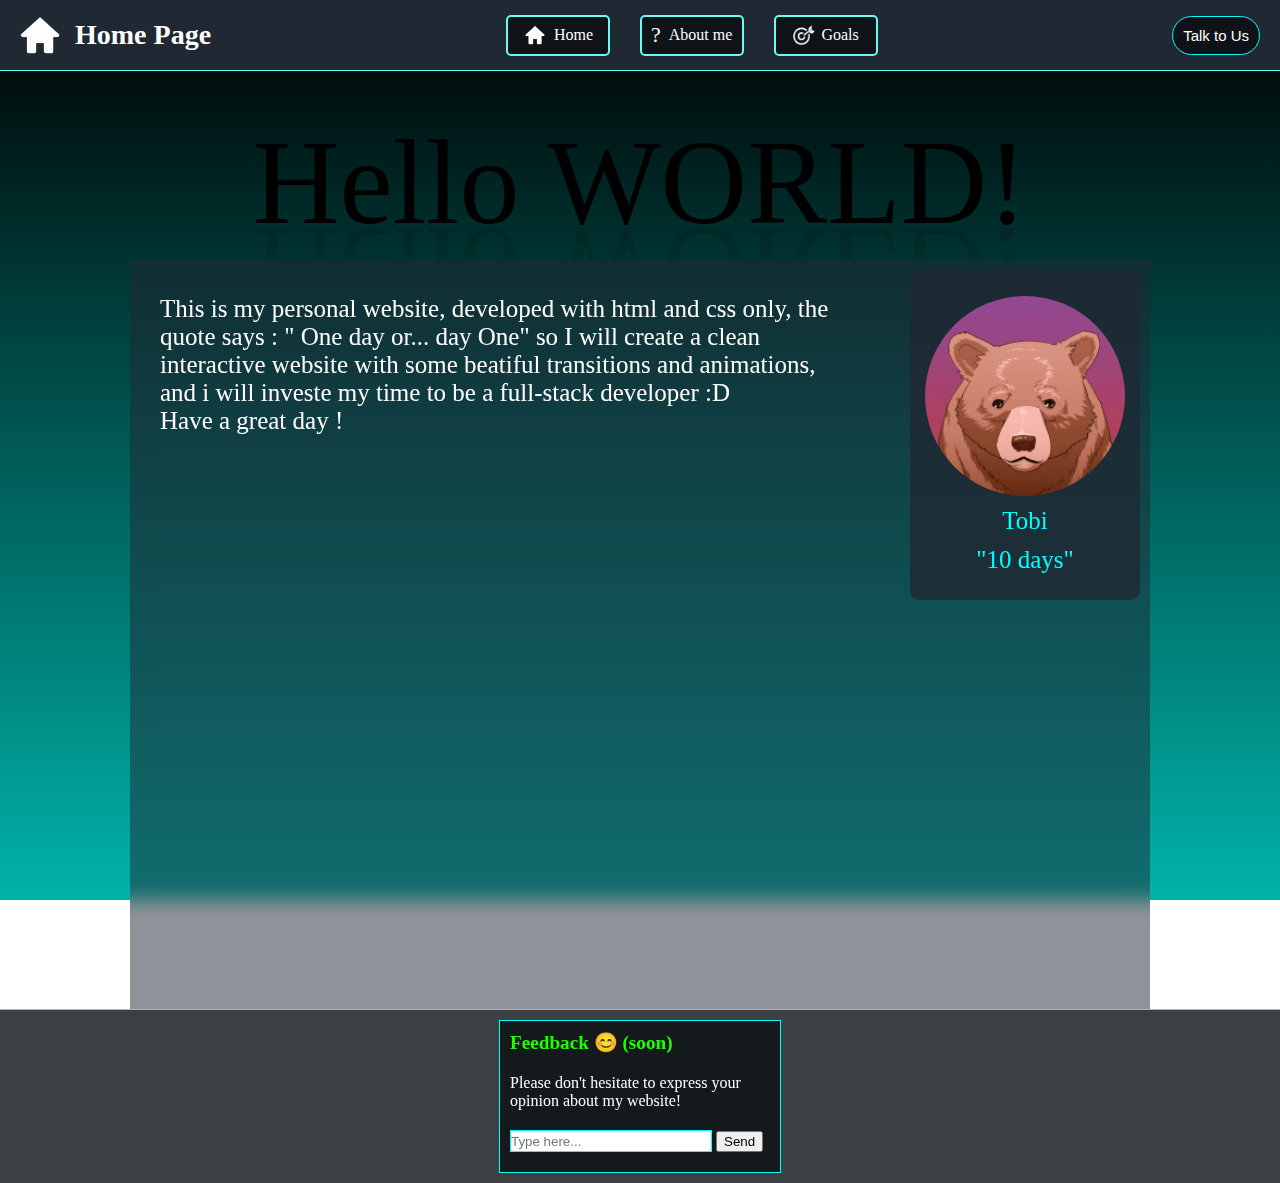
==== index.html @ 3bfa9e2a "Add files via upload" ====
<!DOCTYPE html>
<html lang="en">
<head>
  <title>Home</title>
  <link rel="icon" href="icons/home.png">
  <link rel="stylesheet" href="stylesheets/index.css">
  <meta name="viewport" content="width=device-width, initial-scale=1">
</head>


<body>
  <div class="separated">
    <div class="head-bar"> 
      <div class="left-section">
        <img src="icons/home.png" style="height: 40px; width: 40px; margin-right: 10px;">
        <p class="home-page">Home Page</p>
      </div>
      <div class="middle-section">
        <div> <a href="index.html" class="home-link">  <img src="icons/home.png"               style="background-color: transparent; height: 20px; width: 20px; margin-right: 6px; padding: 3px;"> Home </a> </div>
        <div style="white-space: nowrap;">   <a href="about-me.html" class="about-link"> <p class="int" style="margin: 0; padding-right: 8px; font-size: 22px;">?</p> About me </a> </div>
        <div> <a href="goals.html" class="goals-link"> <img src="icons/Goals.png"               style="background-color: transparent; height: 22px; width: 30px; ; padding: 2px; margin-right:0px; margin-left: -5px;"> Goals </a> </div>
      </div> 
      <div class="right-section">
        <a href="https://discord.com/users/878230640095539300"><button class="Contact-button">Talk to Us</button></a>
      </div>
    </div>
    
    <div class="centre">
      <p class="hello-world">Hello WORLD!</p>
      <div class="content">
        <p class="short-p">This is my personal website, developed with html and css only, the quote says : " One day or... day One" so I will create a clean interactive website  with some beatiful transitions and animations, and i will investe my time to be a full-stack developer :D 
          <br> Have a great day !
        </p>
        <div style="background-color: rgba(31, 40, 51, 0.8); padding: 15px; border-radius: 10px; height: 300px; display: flex; flex-direction: column; align-items: center; justify-content: space-evenly;">
          <img class="my_pic" src="icons/bear.gif">
          <p style="margin: 0; color: rgb(0, 255, 255);"> Tobi </p>
          <p style="margin: 0; color: rgb(0, 255, 255);"> "10 days"</p>
        </div>
        </div>
    </div>

    <div class="footer">
      <div class="Feedback">
      <p class="Feedback-title">Feedback 😊 (soon)</p>
      <p class="Feedback-text"> Please don't hesitate to express your opinion about my website!</p>
      <input placeholder="Type here..." type="text">
      <button class="send-button">Send</button>
      </div>
    </div>
  </div>

</body>
</html>
---- stylesheets/index.css ----
@keyframes neon{
  0%, 35%, 70%, 100%{ color : rgba(0, 242, 255, 0.8); text-shadow: 0px 1px 14px   rgb(0, 247, 255, 0.3); }
  15%, 55%, 85% { color : rgb(0, 244, 255); text-shadow: 0px 1px 14px   rgb(0, 247, 255); }
}

html, body{
  margin: 0;
  padding: 0;
  height: 1183px;
  background-image: linear-gradient(to top, #00b3aa, #000000);
  background-repeat: no-repeat;
  background-size: cover;
  background-attachment: fixed;
  align-self: center;
}

.separated{  
  height: 100%;
  width: 100%;
  display: flex;
  flex-direction: column;
}

.head-bar{
  background-color: rgb(31, 40, 51);
  top: 0;
  left: 0;
  right: 0;
  display: flex;
  flex-direction: row;
  align-items: center;
  justify-content: space-between;
  padding: 0 20px;
  border-bottom: solid 1px rgb(102, 252, 241);
  z-index: 3;
  position: fixed;
  height : 70px;
}

.left-section{
  display: flex;
  flex-direction: row;
  align-items: center;
  justify-content: center;
}

.home-page{
  font-weight: 600;
  font-size: 28px;
  color: rgb(255, 255, 255);
  margin-left: 5px;
}
.middle-section{
  display: flex;
  flex-direction: row;
  align-items: center;
  justify-content: center;
}

.home-link, .about-link, .goals-link{
  border: solid 2px rgb(102, 252, 241);
  background-color: rgb(15, 19, 24);
  color: white;
  text-decoration: none;
  margin: 15px;
  padding: 5px 10px;
  border-radius: 5px;
  display: flex;
  align-items: center;
  justify-content: center;
  height: 27px;
  width: 80px;
}
.home-link:hover, .about-link:hover, .goals-link:hover {
  box-shadow: 0 0 10px 3px rgb(0, 238, 255);
  background-color: rgb(30, 169, 187);
  cursor: pointer;
}



.right-section{
  display: flex;
  flex-direction: row;
  align-items: center;
  justify-content: center;
}

.Contact-button{
  color: white;
  background-color: rgb(15, 19, 24);
  padding: 10px ;
  border-color: rgb(102, 252, 241);
  font-size: 15px;
  border-radius: 30px;
  border: solid 1px cyan;
  white-space: nowrap;
}
.Contact-button:hover{
  cursor: pointer;
  color: rgb(15, 19, 24);
  background-color: white;
  box-shadow: 0 0 6px 2px cyan;
}



.centre{
  max-width: 1000px;
  display: flex;
  flex-direction: column;
  align-self: center;
  align-items: center;
  padding: 0px;
  flex: 1;
  margin-top: 61px;
}
.hello-world{
  font-size: 120px;
  white-space: nowrap;
  line-height: 84px;
  margin-top: 80px;
  margin-bottom: 35px;
  text-shadow: 0;
  -webkit-box-reflect: below 2px linear-gradient(transparent, #0002);
  animation: neon 4s linear infinite ;
}

.content{
  width: 100%;
  color: white;
  font-size: 25px;
  flex: 1;
  background: rgba(31, 40, 51, 0.5);
  backdrop-filter: blur(10px);
  margin: 0;
  padding: 10px;
  display: flex;
  justify-content: space-between;
}
.short-p{
margin-left: 20px ;
margin-right: 62px;
}

.my_pic{
  width: 200px;
  border-radius: 400px;
  
}

.footer{
  bottom: 0;
  left: 0;
  right: 0;
  display: flex;
  flex-direction: row;
  align-items: center;
  justify-content: center;
  padding: 10px;
  height: max-content;
  border-top: solid 1px cyan;
  background: rgba(13, 16, 19, 0.8);
  backdrop-filter: blur(20px);

}

.Feedback{
  border: solid 1px cyan;
  height: max;
  width: 260px;
  background-color: white;
  padding: 10px;
  padding-bottom: 20px;
  background: rgb(13, 16, 19, 0.1); /*rgba(6, 7, 8, 0.9)*/
  backdrop-filter: blur(20px);
}

.Feedback-title{
  font-size: larger;
  font-weight: bold;
  color: rgb(30, 255, 0);
  margin: 0;
}
.Feedback-text{
  padding: 20px 0;  
  margin: 0;
  color: white;
}
    
input{
  background-color: white;
  border: cyan solid 1px;
  padding: 0;
  margin: 0;
  width: 200px;
  height: 20px;
}
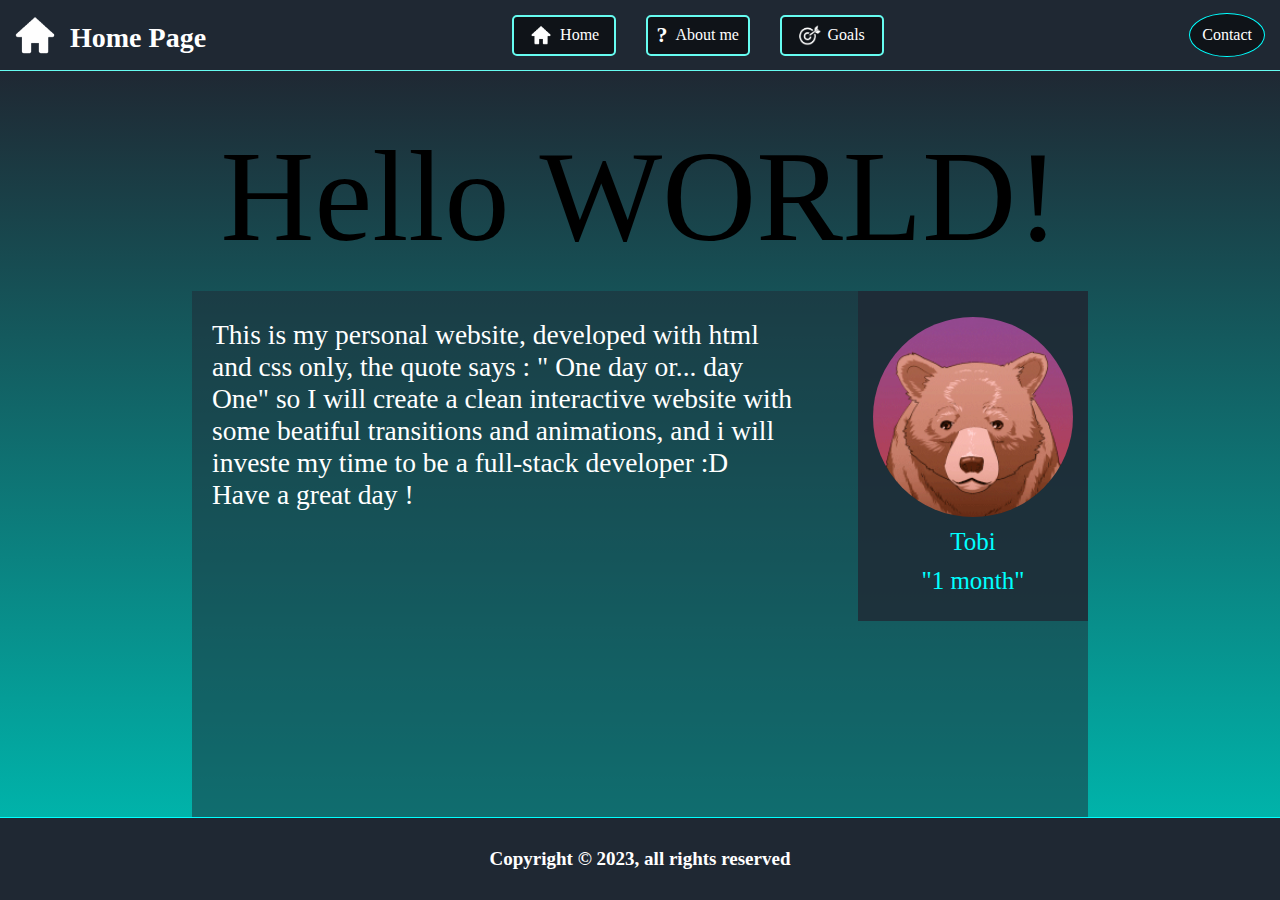
==== commit 9b042ba7: "Add files via upload" ====
--- a/index.html
+++ b/index.html
@@ -9,45 +9,53 @@
 
 
 <body>
-  <div class="separated">
-    <div class="head-bar"> 
-      <div class="left-section">
-        <img src="icons/home.png" style="height: 40px; width: 40px; margin-right: 10px;">
-        <p class="home-page">Home Page</p>
+  <header>
+    <div class="L-side">
+      <img src="icons/home.png">
+      <p class="Current">Home Page</p>
+    </div> 
+
+    <div class="M-side">
+      <input type="checkbox">
+      <div id="menu">
+        <span></span>
+        <span></span>
+        <span></span>
       </div>
-      <div class="middle-section">
-        <div> <a href="index.html" class="home-link">  <img src="icons/home.png"               style="background-color: transparent; height: 20px; width: 20px; margin-right: 6px; padding: 3px;"> Home </a> </div>
-        <div style="white-space: nowrap;">   <a href="about-me.html" class="about-link"> <p class="int" style="margin: 0; padding-right: 8px; font-size: 22px;">?</p> About me </a> </div>
-        <div> <a href="goals.html" class="goals-link"> <img src="icons/Goals.png"               style="background-color: transparent; height: 22px; width: 30px; ; padding: 2px; margin-right:0px; margin-left: -5px;"> Goals </a> </div>
-      </div> 
-      <div class="right-section">
-        <a href="https://discord.com/users/878230640095539300"><button class="Contact-button">Talk to Us</button></a>
+      <div class="buttons">
+        <a href="index.html">   <img id="I" src="icons/home.png"> Home </a>
+        <a href="about-me.html"> <b id="A">?</b> About me </a>
+        <a href="goals.html">   <img id="G" src="icons/Goals.png"> Goals </a>
       </div>
+    </div> 
+
+    <div class="R-side">
+      <a href="https://discord.com/users/878230640095539300">Contact</a>
     </div>
-    
-    <div class="centre">
-      <p class="hello-world">Hello WORLD!</p>
-      <div class="content">
-        <p class="short-p">This is my personal website, developed with html and css only, the quote says : " One day or... day One" so I will create a clean interactive website  with some beatiful transitions and animations, and i will investe my time to be a full-stack developer :D 
+  </header>
+
+  <main>
+  <div class="mid">
+    <div id="title">
+      <p class="title">Hello WORLD!</p>
+    </div>
+    <div id="content">
+      <div id="L-content">
+        <p id="text">This is my personal website, developed with html and css only, the quote says : " One day or... day One" so I will create a clean interactive website  with some beatiful transitions and animations, and i will investe my time to be a full-stack developer :D 
           <br> Have a great day !
         </p>
-        <div style="background-color: rgba(31, 40, 51, 0.8); padding: 15px; border-radius: 10px; height: 300px; display: flex; flex-direction: column; align-items: center; justify-content: space-evenly;">
-          <img class="my_pic" src="icons/bear.gif">
-          <p style="margin: 0; color: rgb(0, 255, 255);"> Tobi </p>
-          <p style="margin: 0; color: rgb(0, 255, 255);"> "10 days"</p>
-        </div>
-        </div>
-    </div>
-
-    <div class="footer">
-      <div class="Feedback">
-      <p class="Feedback-title">Feedback 😊 (soon)</p>
-      <p class="Feedback-text"> Please don't hesitate to express your opinion about my website!</p>
-      <input placeholder="Type here..." type="text">
-      <button class="send-button">Send</button>
+      </div>
+      <div id="R-content">
+        <img src="icons/bear.gif">
+        <p> Tobi </p>
+        <p> "1 month"</p>
       </div>
     </div>
   </div>
+  </main>
 
+  <footer>
+    <p>Copyright © 2023, all rights reserved</p>
+  </footer>
 </body>
 </html>--- a/stylesheets/index.css
+++ b/stylesheets/index.css
@@ -6,58 +6,100 @@
 html, body{
   margin: 0;
   padding: 0;
-  height: 1183px;
-  background-image: linear-gradient(to top, #00b3aa, #000000);
-  background-repeat: no-repeat;
-  background-size: cover;
-  background-attachment: fixed;
-  align-self: center;
-}
-
-.separated{  
-  height: 100%;
-  width: 100%;
-  display: flex;
-  flex-direction: column;
-}
-
-.head-bar{
+  min-height: 100vh;
+  min-width: 300px;
+  display: flex;
+  flex-direction: column;
+}
+
+header{
   background-color: rgb(31, 40, 51);
-  top: 0;
-  left: 0;
-  right: 0;
   display: flex;
   flex-direction: row;
   align-items: center;
   justify-content: space-between;
-  padding: 0 20px;
   border-bottom: solid 1px rgb(102, 252, 241);
   z-index: 3;
-  position: fixed;
   height : 70px;
-}
-
-.left-section{
-  display: flex;
-  flex-direction: row;
-  align-items: center;
-  justify-content: center;
-}
-
-.home-page{
+  width: 100%;
+}
+
+.L-side{
+  display: flex;
+  flex-direction: row;
+  align-items: center;
+  justify-content: center;
+  margin-left: 15px;
+}
+.L-side img{
+  height: 40px;
+  width: 40px;
+  margin-right: 5px;
+}
+.Current{
   font-weight: 600;
   font-size: 28px;
-  color: rgb(255, 255, 255);
-  margin-left: 5px;
-}
-.middle-section{
-  display: flex;
-  flex-direction: row;
-  align-items: center;
-  justify-content: center;
-}
-
-.home-link, .about-link, .goals-link{
+  color: white;
+  padding: 0;
+  margin: 0;
+  margin-left: 10px;
+  margin-top: 5px;
+}
+
+
+
+.M-side{
+  display: flex;
+  flex-direction: row;
+  align-items: center;
+  justify-content: center;
+  text-wrap: nowrap;
+  height: 70px;
+}
+
+.M-side input{
+  display: flex;
+  height: 30px;
+  width: 30px;
+  position: absolute;
+  display: none;
+  z-index: 10;
+  opacity: 0;
+  cursor: pointer;
+}
+#menu{
+  flex-direction: column;
+  display: none;
+}
+.M-side span{
+  display: inline-block;
+  background-color: white;
+  height: 7px;
+  width: 35px;
+  margin: 1.5px;
+  border-radius: 10px;
+  position: relative;
+}
+
+.M-side input:checked ~ #menu span:nth-child(1){
+  transform: rotate(-45deg);
+  top: 10px;
+}
+.M-side input:checked ~ #menu span:nth-child(2){
+  opacity: 0;
+}
+.M-side input:checked ~ #menu span:nth-child(3){
+  transform: rotate(45deg);
+  bottom: 10px;
+}
+
+.buttons{  
+  display: flex;
+  flex-direction: row;
+  align-items: center;
+  justify-content: space-between;
+}
+.buttons a{
   border: solid 2px rgb(102, 252, 241);
   background-color: rgb(15, 19, 24);
   color: white;
@@ -71,33 +113,54 @@
   height: 27px;
   width: 80px;
 }
-.home-link:hover, .about-link:hover, .goals-link:hover {
+.buttons a:hover {
   box-shadow: 0 0 10px 3px rgb(0, 238, 255);
   background-color: rgb(30, 169, 187);
   cursor: pointer;
 }
 
-
-
-.right-section{
-  display: flex;
-  flex-direction: row;
-  align-items: center;
-  justify-content: center;
-}
-
-.Contact-button{
+#I{
+  background-color: transparent;
+  height: 20px; 
+  width: 20px; 
+  margin-right: 6px; 
+  padding: 3px;
+}
+#A{
+  padding-right: 8px; 
+  font-size: 22px;
+}
+
+#G{
+  background-color: transparent; 
+  height: 22px; 
+  width: 30px; ; 
+  padding: 2px; 
+  margin-right:0px; 
+  margin-left: -5px;
+}
+
+
+.R-side{
+  display: flex;
+  flex-direction: row;
+  align-items: center;
+  justify-content: center;
+  margin-right: 15px;
+}
+.R-side a{
   color: white;
   background-color: rgb(15, 19, 24);
-  padding: 10px ;
+  padding: 12px ;
   border-color: rgb(102, 252, 241);
-  font-size: 15px;
-  border-radius: 30px;
+  font-size: 16px;
+  border-radius: 50%;
   border: solid 1px cyan;
   white-space: nowrap;
-}
-.Contact-button:hover{
   cursor: pointer;
+  text-decoration: none;
+}
+.R-side a:hover{
   color: rgb(15, 19, 24);
   background-color: white;
   box-shadow: 0 0 6px 2px cyan;
@@ -105,94 +168,148 @@
 
 
 
-.centre{
-  max-width: 1000px;
-  display: flex;
-  flex-direction: column;
-  align-self: center;
-  align-items: center;
-  padding: 0px;
+
+main{
   flex: 1;
-  margin-top: 61px;
-}
-.hello-world{
-  font-size: 120px;
+  display: flex;
+  flex-direction: column;
+  align-items: center;
+  background-image: linear-gradient(to top, #00b3aa, rgb(31, 40, 51))
+}
+
+.mid{
+  flex: 1;
+  width: 70%;
+  display: flex;
+  flex-direction: column;
+  align-items: center;
+  background-color: transparent;
+}
+#content{
+  flex: 1;
+  display: flex;
+  flex-direction: row;
+  background: rgba(31, 40, 51, 0.5);
+  padding-bottom: 30px;
+}
+#title{
+  display: flex;
+  align-items: center;
+  justify-content: center;
+}
+.title{
+  font-size: 130px;
   white-space: nowrap;
-  line-height: 84px;
-  margin-top: 80px;
-  margin-bottom: 35px;
-  text-shadow: 0;
-  -webkit-box-reflect: below 2px linear-gradient(transparent, #0002);
+  padding: 0;
+  margin: 0;
+  margin-top: 50px;
+  margin-bottom: 20px;
   animation: neon 4s linear infinite ;
 }
 
-.content{
+#L-content{
   width: 100%;
   color: white;
+  font-size: 27.5px;
+  flex: 1;
+  margin: 0;
+  display: flex;
+  justify-content: space-between;
+}
+#L-content p{
+  margin-left: 20px ;
+  margin-right: 62px;
+}  
+
+#R-content{
+  background-color: rgba(31, 40, 51, 0.8); 
+  padding: 15px;
+  height: 300px;
+  width: 200px;
+  display: flex; 
+  flex-direction: column; 
+  align-items: center;
+  justify-content: space-evenly;
+  float: right;
+}
+#R-content img{
+  width: 200px;
+  border-radius: 50%;
+  transition: 0.15s;
+}
+#R-content img:hover{
+  border-radius: 20%;
+}
+#R-content p{
+  margin: 0; 
+  color: rgb(0, 255, 255);
   font-size: 25px;
-  flex: 1;
-  background: rgba(31, 40, 51, 0.5);
-  backdrop-filter: blur(10px);
-  margin: 0;
-  padding: 10px;
-  display: flex;
-  justify-content: space-between;
-}
-.short-p{
-margin-left: 20px ;
-margin-right: 62px;
-}
-
-.my_pic{
-  width: 200px;
-  border-radius: 400px;
-  
-}
-
-.footer{
-  bottom: 0;
-  left: 0;
-  right: 0;
-  display: flex;
-  flex-direction: row;
-  align-items: center;
-  justify-content: center;
-  padding: 10px;
-  height: max-content;
+}
+
+
+
+footer{
+  display: flex;
+  align-items: center;
+  justify-content: center;
+  width: 100%;
   border-top: solid 1px cyan;
-  background: rgba(13, 16, 19, 0.8);
-  backdrop-filter: blur(20px);
-
-}
-
-.Feedback{
-  border: solid 1px cyan;
-  height: max;
-  width: 260px;
-  background-color: white;
-  padding: 10px;
-  padding-bottom: 20px;
-  background: rgb(13, 16, 19, 0.1); /*rgba(6, 7, 8, 0.9)*/
-  backdrop-filter: blur(20px);
-}
-
-.Feedback-title{
-  font-size: larger;
+  background: rgba(31, 40, 51);
+  margin: 0;
+  padding: 0;
+}
+footer p{
+  color: white;
+  font-size: 19px;
   font-weight: bold;
-  color: rgb(30, 255, 0);
-  margin: 0;
-}
-.Feedback-text{
-  padding: 20px 0;  
-  margin: 0;
-  color: white;
-}
-    
-input{
-  background-color: white;
-  border: cyan solid 1px;
-  padding: 0;
-  margin: 0;
-  width: 200px;
-  height: 20px;
-}
+  margin: 30px 0;
+  padding: 0;
+  text-wrap: nowrap;
+}
+
+
+
+
+
+@media screen and (max-width:900px) {
+
+  .mid{
+  width: 100%;
+}
+#content{
+  flex-direction: column;
+  align-items: center;
+}
+.title{
+  font-size: 14.5vw;
+}
+.M-side input{
+  display: block;
+}
+#menu{
+  display: flex;
+}
+.buttons{
+  display: none;
+}
+
+.M-side input:checked ~ .buttons{
+  display: flex;
+  position: absolute;
+  flex-direction: column;
+  top: 71px;
+  justify-content: center;
+  align-items: center;
+  background-color: rgb(0, 0, 0, 0.7);
+}
+
+.L-side img{
+  height: 35px;
+  width: 35px;
+  margin-right: 0px;
+}
+
+.Current{
+  font-size: 25px;
+}
+}
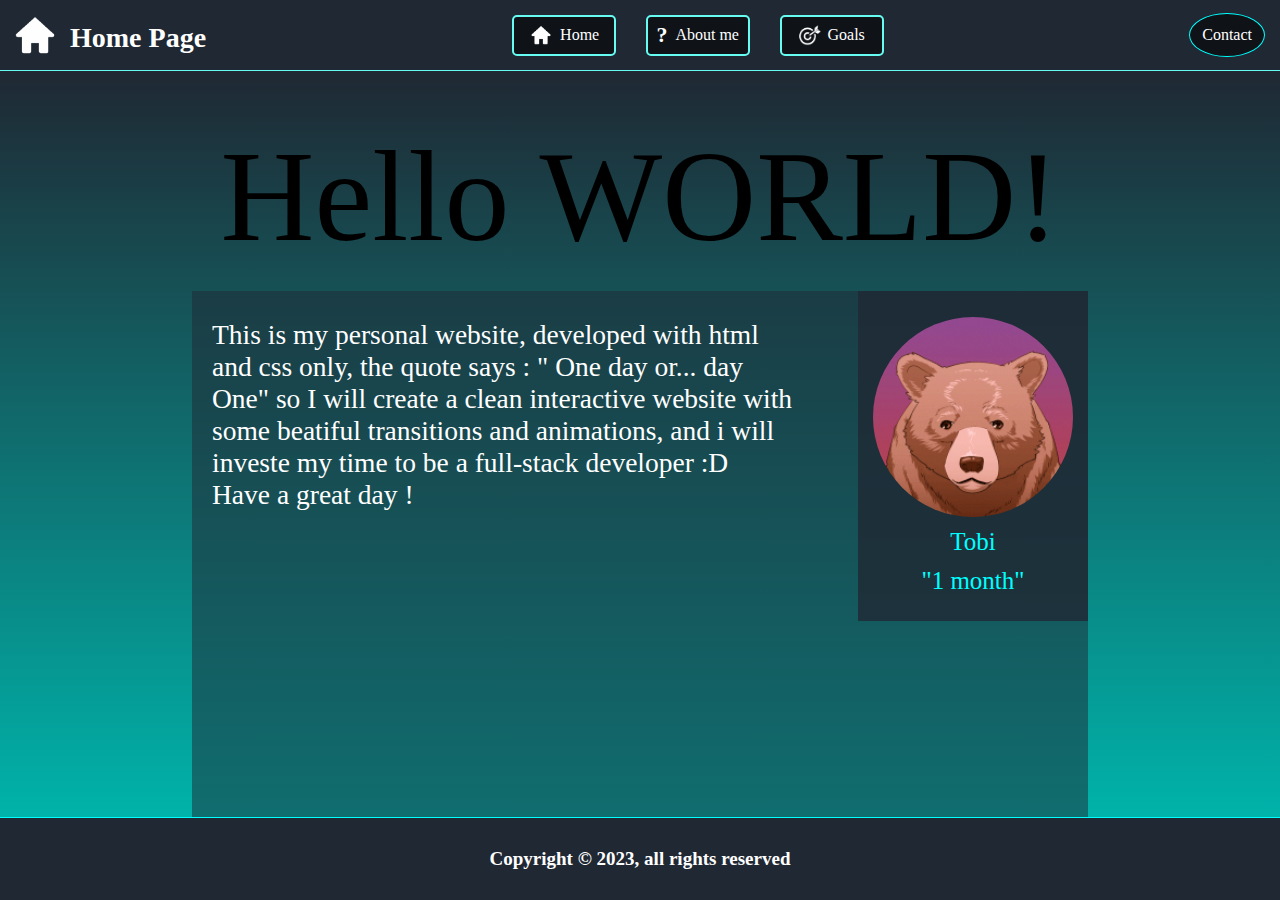
==== commit deff797f: "index.html" ====
--- a/index.html
+++ b/index.html
@@ -4,7 +4,11 @@
   <title>Home</title>
   <link rel="icon" href="icons/home.png">
   <link rel="stylesheet" href="stylesheets/index.css">
+  <meta charset="UTF-8">
   <meta name="viewport" content="width=device-width, initial-scale=1">
+  <meta name="description" content="ABDESSEMED Abdeldjalil' website">
+  <meta name="keywords" content="website, bio, ABDESSEMED Abdeldjalil, web development">
+  <meta name="author" content="ABDESSEMED Abdeldjalil">
 </head>
 
 
@@ -58,4 +62,4 @@
     <p>Copyright © 2023, all rights reserved</p>
   </footer>
 </body>
-</html>+</html>
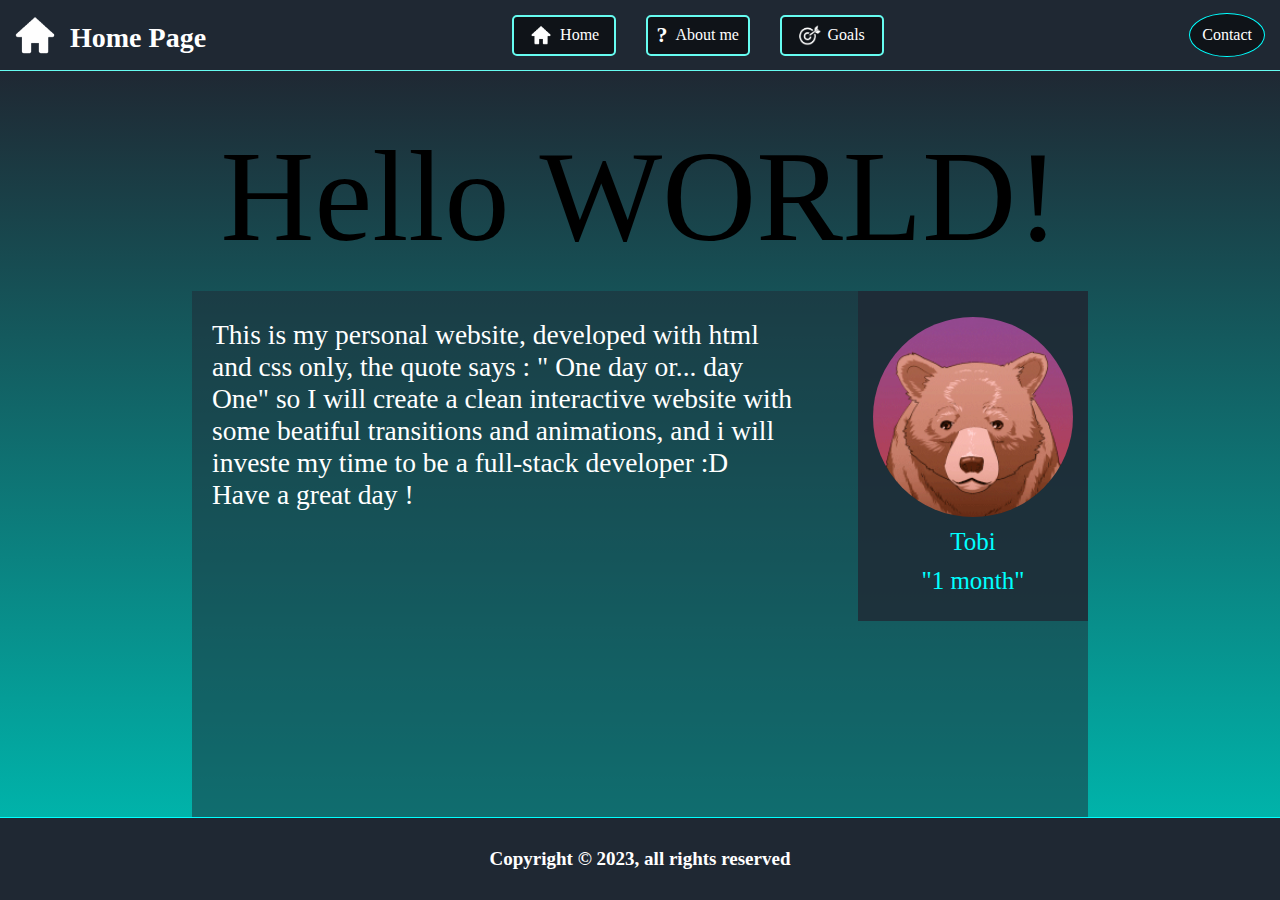
==== commit 6f7120dc: "index.html" ====
--- a/index.html
+++ b/index.html
@@ -3,12 +3,327 @@
 <head>
   <title>Home</title>
   <link rel="icon" href="icons/home.png">
-  <link rel="stylesheet" href="stylesheets/index.css">
   <meta charset="UTF-8">
   <meta name="viewport" content="width=device-width, initial-scale=1">
   <meta name="description" content="ABDESSEMED Abdeldjalil' website">
   <meta name="keywords" content="website, bio, ABDESSEMED Abdeldjalil, web development">
   <meta name="author" content="ABDESSEMED Abdeldjalil">
+  <style>
+    @keyframes neon{
+  0%, 35%, 70%, 100%{ color : rgba(0, 242, 255, 0.8); text-shadow: 0px 1px 14px   rgb(0, 247, 255, 0.3); }
+  15%, 55%, 85% { color : rgb(0, 244, 255); text-shadow: 0px 1px 14px   rgb(0, 247, 255); }
+}
+
+html, body{
+  margin: 0;
+  padding: 0;
+  min-height: 100vh;
+  min-width: 300px;
+  display: flex;
+  flex-direction: column;
+}
+
+header{
+  background-color: rgb(31, 40, 51);
+  display: flex;
+  flex-direction: row;
+  align-items: center;
+  justify-content: space-between;
+  border-bottom: solid 1px rgb(102, 252, 241);
+  z-index: 3;
+  height : 70px;
+  width: 100%;
+}
+
+.L-side{
+  display: flex;
+  flex-direction: row;
+  align-items: center;
+  justify-content: center;
+  margin-left: 15px;
+}
+.L-side img{
+  height: 40px;
+  width: 40px;
+  margin-right: 5px;
+}
+.Current{
+  font-weight: 600;
+  font-size: 28px;
+  color: white;
+  padding: 0;
+  margin: 0;
+  margin-left: 10px;
+  margin-top: 5px;
+}
+
+
+
+.M-side{
+  display: flex;
+  flex-direction: row;
+  align-items: center;
+  justify-content: center;
+  text-wrap: nowrap;
+  height: 70px;
+}
+
+.M-side input{
+  display: flex;
+  height: 30px;
+  width: 30px;
+  position: absolute;
+  display: none;
+  z-index: 10;
+  opacity: 0;
+  cursor: pointer;
+}
+#menu{
+  flex-direction: column;
+  display: none;
+}
+.M-side span{
+  display: inline-block;
+  background-color: white;
+  height: 7px;
+  width: 35px;
+  margin: 1.5px;
+  border-radius: 10px;
+  position: relative;
+}
+
+.M-side input:checked ~ #menu span:nth-child(1){
+  transform: rotate(-45deg);
+  top: 10px;
+}
+.M-side input:checked ~ #menu span:nth-child(2){
+  opacity: 0;
+}
+.M-side input:checked ~ #menu span:nth-child(3){
+  transform: rotate(45deg);
+  bottom: 10px;
+}
+
+.buttons{  
+  display: flex;
+  flex-direction: row;
+  align-items: center;
+  justify-content: space-between;
+}
+.buttons a{
+  border: solid 2px rgb(102, 252, 241);
+  background-color: rgb(15, 19, 24);
+  color: white;
+  text-decoration: none;
+  margin: 15px;
+  padding: 5px 10px;
+  border-radius: 5px;
+  display: flex;
+  align-items: center;
+  justify-content: center;
+  height: 27px;
+  width: 80px;
+}
+.buttons a:hover {
+  box-shadow: 0 0 10px 3px rgb(0, 238, 255);
+  background-color: rgb(30, 169, 187);
+  cursor: pointer;
+}
+
+#I{
+  background-color: transparent;
+  height: 20px; 
+  width: 20px; 
+  margin-right: 6px; 
+  padding: 3px;
+}
+#A{
+  padding-right: 8px; 
+  font-size: 22px;
+}
+
+#G{
+  background-color: transparent; 
+  height: 22px; 
+  width: 30px; ; 
+  padding: 2px; 
+  margin-right:0px; 
+  margin-left: -5px;
+}
+
+
+.R-side{
+  display: flex;
+  flex-direction: row;
+  align-items: center;
+  justify-content: center;
+  margin-right: 15px;
+}
+.R-side a{
+  color: white;
+  background-color: rgb(15, 19, 24);
+  padding: 12px ;
+  border-color: rgb(102, 252, 241);
+  font-size: 16px;
+  border-radius: 50%;
+  border: solid 1px cyan;
+  white-space: nowrap;
+  cursor: pointer;
+  text-decoration: none;
+}
+.R-side a:hover{
+  color: rgb(15, 19, 24);
+  background-color: white;
+  box-shadow: 0 0 6px 2px cyan;
+}
+
+
+
+
+main{
+  flex: 1;
+  display: flex;
+  flex-direction: column;
+  align-items: center;
+  background-image: linear-gradient(to top, #00b3aa, rgb(31, 40, 51))
+}
+
+.mid{
+  flex: 1;
+  width: 70%;
+  display: flex;
+  flex-direction: column;
+  align-items: center;
+  background-color: transparent;
+}
+#content{
+  flex: 1;
+  display: flex;
+  flex-direction: row;
+  background: rgba(31, 40, 51, 0.5);
+  padding-bottom: 30px;
+}
+#title{
+  display: flex;
+  align-items: center;
+  justify-content: center;
+}
+.title{
+  font-size: 130px;
+  white-space: nowrap;
+  padding: 0;
+  margin: 0;
+  margin-top: 50px;
+  margin-bottom: 20px;
+  animation: neon 4s linear infinite ;
+}
+
+#L-content{
+  width: 100%;
+  color: white;
+  font-size: 27.5px;
+  flex: 1;
+  margin: 0;
+  display: flex;
+  justify-content: space-between;
+}
+#L-content p{
+  margin-left: 20px ;
+  margin-right: 62px;
+}  
+
+#R-content{
+  background-color: rgba(31, 40, 51, 0.8); 
+  padding: 15px;
+  height: 300px;
+  width: 200px;
+  display: flex; 
+  flex-direction: column; 
+  align-items: center;
+  justify-content: space-evenly;
+  float: right;
+}
+#R-content img{
+  width: 200px;
+  border-radius: 50%;
+  transition: 0.15s;
+}
+#R-content img:hover{
+  border-radius: 20%;
+}
+#R-content p{
+  margin: 0; 
+  color: rgb(0, 255, 255);
+  font-size: 25px;
+}
+
+
+
+footer{
+  display: flex;
+  align-items: center;
+  justify-content: center;
+  width: 100%;
+  border-top: solid 1px cyan;
+  background: rgba(31, 40, 51);
+  margin: 0;
+  padding: 0;
+}
+footer p{
+  color: white;
+  font-size: 19px;
+  font-weight: bold;
+  margin: 30px 0;
+  padding: 0;
+  text-wrap: nowrap;
+}
+
+
+
+
+
+@media screen and (max-width:900px) {
+
+  .mid{
+  width: 100%;
+}
+#content{
+  flex-direction: column;
+  align-items: center;
+}
+.title{
+  font-size: 14.5vw;
+}
+.M-side input{
+  display: block;
+}
+#menu{
+  display: flex;
+}
+.buttons{
+  display: none;
+}
+
+.M-side input:checked ~ .buttons{
+  display: flex;
+  position: absolute;
+  flex-direction: column;
+  top: 71px;
+  justify-content: center;
+  align-items: center;
+  background-color: rgb(0, 0, 0, 0.7);
+}
+
+.L-side img{
+  height: 35px;
+  width: 35px;
+  margin-right: 0px;
+}
+
+.Current{
+  font-size: 25px;
+}
+  </style>
 </head>
 
 
